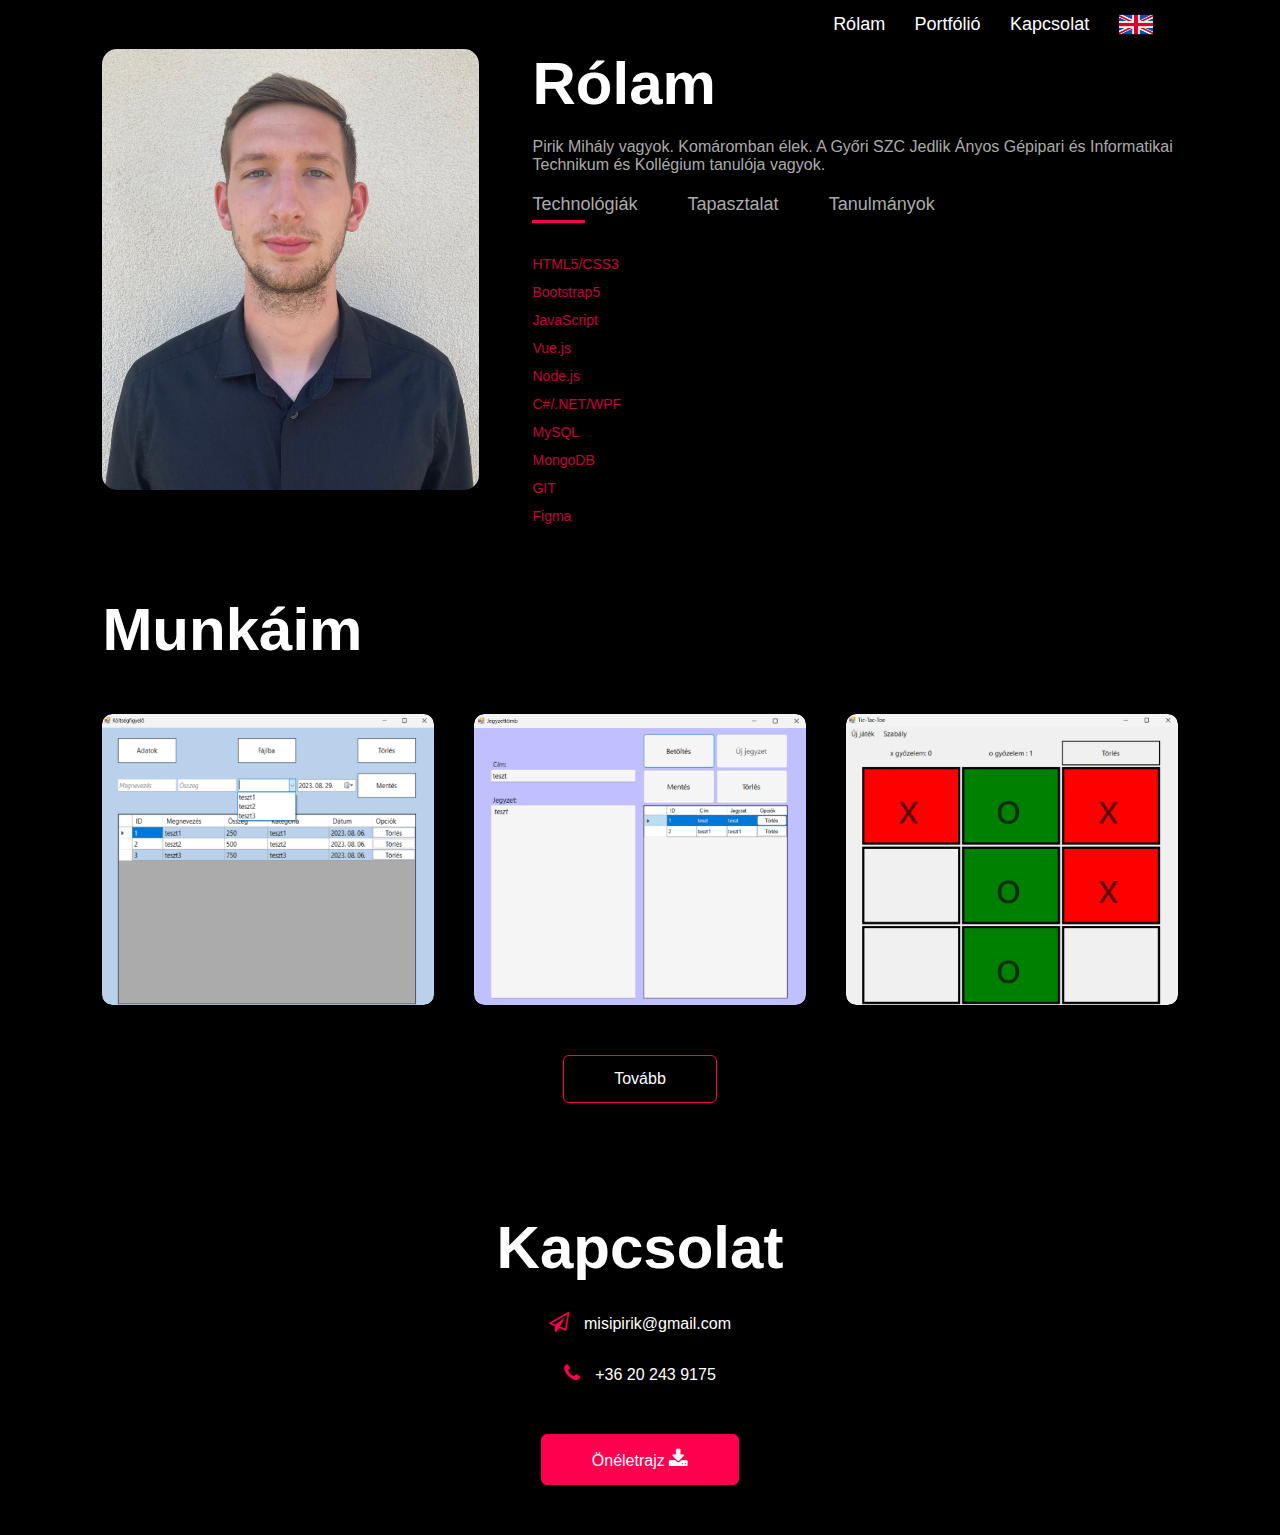
==== index.html @ 2d7d6400 "portfolio" ====
<!DOCTYPE html>
<html lang="hu">

<head>
  <meta charset="UTF-8">
  <meta name="viewport" content="width=device-width, initial-scale=1.0">

  <title>Pirik Mihály | Portfólió</title>

  <meta name="description" content="">
  <meta name="keywords" content="Pirik Mihály">
  <link rel="stylesheet" type="text/css" href="style.css">
  <link rel="stylesheet" href="https://cdnjs.cloudflare.com/ajax/libs/font-awesome/4.7.0/css/font-awesome.min.css">
</head>

<body>
  <div class="container">
    <nav>
      <ul id="sidemenu">
        <li><a href="#about">Rólam</a></li>
        <li><a href="#portfolio">Portfólió</a></li>
        <li><a href="#contact">Kapcsolat</a></li>
        <li><a href="indexE.html"><img class="img" src="images/united-kingdom.png" width="34px" height="29"></a></li>
        <i class="fa fa-close" onclick="closemenu()"></i>
      </ul>
      <i class="fa fa-reorder" onclick="openmenu()"></i>
    </nav>
  </div>
  <div id="about">
    <div class="container">
      <div class="row">
        <div class="about-col-1">
          <img class="pm-image" src="images/pm.JPG">
        </div>
        <div class="about-col-2">
          <h1 class="sub-title">Rólam</h1>
          <p class="description">Pirik Mihály vagyok. Komáromban élek. A Győri SZC Jedlik Ányos Gépipari és Informatikai
            Technikum és Kollégium tanulója vagyok.</p>

          <div class="tab-titles">
            <p class="tab-links active-link" onclick="opentab('skills')">Technológiák</p>
            <p class="tab-links" onclick="opentab('experience')">Tapasztalat</p>
            <p class="tab-links" onclick="opentab('education')">Tanulmányok</p>
          </div>
          <div>
            <div class="tab-contents active-tab" id="skills">
              <ul>
                <li><span>HTML5/CSS3</span></li>
                <li><span>Bootstrap5</span></li>
                <li><span>JavaScript</span></li>
                <li><span>Vue.js</span></li>
                <li><span>Node.js</span></li>
                <li><span>C#/.NET/WPF</span></li>
                <li><span>MySQL</span></li>
                <li><span>MongoDB</span></li>
                <li><span>GIT</span></li>
                <li><span>Figma</span></li>
              </ul>
            </div>
            <div class="tab-contents" id="experience">
              <ul>
                <li><span>2022.02. - </span><br>Hartmann Hungary Kft., Ács</li>
                <li><span>2021.03. - 2021.08.</span><br>Kompress Nyomdaipari Kft., Komárom</li>
              </ul>
            </div>
            <div class="tab-contents" id="education">
              <ul>
                <li><span>2022 - </span><br>Győri SZC Jedlik Ányos Gépipari és Informatikai Technikum és
                  Kollégium, Győr</li>
                <li><span>2016 - 2020</span><br>Tatabányai SZC Kultsár István Technikum és Szakgimnázium, Komárom</li>
              </ul>
            </div>
          </div>
        </div>
      </div>
    </div>
  </div>

  <div id="portfolio">
    <div class="container">
      <h1 class="sub-title">Munkáim</h1>
      <div class="work-list">
        <div class="work">
          <img src="images/koltsegfigyelo.png">
          <div class="layer">
            <h3>Költségfigyelő</h3>
            <p>Ezzel a Windows forms programmal rendszerezhetjük a kiadásainkat kategóriákra bontva.
              Az elmentett adatokat egy adatbázisban tárolja, melyeket később le lehet menteni egy csv fájlba.</p>
            <a href="https://github.com/MihalyPirik/Koltsegfigyelo"><i class="fa fa-external-link"
                style="font-size:30px"></i></a>
          </div>
        </div>
        <div class="work">
          <img src="images/jegyzettomb.png">
          <div class="layer">
            <h3>Jegyzettömb</h3>
            <p>Ezzel a Windows forms programmal jegyzeteket készíthetünk. Az elmentett adatokat egy adatbázisban
              tárolja.</p>
            <a href="https://github.com/MihalyPirik/Jegyzettomb"><i class="fa fa-external-link"
                style="font-size:30px"></i></a>
          </div>
        </div>
        <div class="work">
          <img src="images/tic-tac-toe.png">
          <div class="layer">
            <h3>Tic-Tac-Toe</h3>
            <p>Egy 3×3 mezőből álló táblára felváltva teszik le a játékosok a jeleiket, bármelyik még szabad mezőre.
              Az nyer, akinek sikerül egy vonalban 3 jelet elhelyeznie, vízszintes, függőleges vagy átlós irányban.</p>
            <a href="https://github.com/MihalyPirik/Tic-Tac-Toe"><i class="fa fa-external-link"
                style="font-size:30px"></i></a>
          </div>
        </div>
      </div>
      <a href="https://github.com/MihalyPirik" class="btn">Tovább</a>
    </div>
  </div>

  <div id="contact">
    <div class="container">
      <div id="row">
        <div class="contact">
          <h1 class="sub-title">Kapcsolat</h1>
          <p><i class="fa fa-send-o" style="font-size:20px"></i>misipirik@gmail.com</p>
          <p><i class="fa fa-phone" style="font-size:20px"></i>+36 20 243 9175</p>
          <a href="images/CV_Pirik_Mihaly.pdf" download class="btn btn2">Önéletrajz <i class="fa fa-download"
              style="font-size:20px"></i></a>
        </div>
      </div>
    </div>
  </div>

  <script>
    let tablinks = document.getElementsByClassName("tab-links");
    let tabcontents = document.getElementsByClassName("tab-contents");
    function opentab(tabname) {
      for (tablink of tablinks) {
        tablink.classList.remove("active-link")
      }
      for (tabcontent of tabcontents) {
        tabcontent.classList.remove("active-tab")
      }
      event.currentTarget.classList.add("active-link");
      document.getElementById(tabname).classList.add("active-tab");
    }
  </script>

  <script>
    let sidemenu = document.getElementById("sidemenu");

    function openmenu() {
      sidemenu.style.right = "0";
    }
    function closemenu() {
      sidemenu.style.right = "-200px";
    }
  </script>

</body>

</html>
---- style.css ----
* {
  margin: 0;
  padding: 0;
  font-family: "Poppins", sans-serif;
  box-sizing: border-box;
}

html {
  scroll-behavior: smooth;
}

body {
  background-color: #000000;
  color: #fff;
}

.container {
  padding: 0px 8%;
  margin-top: 10px;
}

nav {
  display: flex;
  align-items: center;
  justify-content: right;
  flex-wrap: wrap;
}

nav ul li {
  display: inline-block;
  list-style: none;
}

nav ul li a {
  color: #fff;
  text-decoration: none;
  font-size: 18px;
  position: relative;
  vertical-align: middle;
  margin-right: 25px;
}

nav ul li a::after {
  content: "";
  width: 0;
  height: 3px;
  background: #ff004f;
  position: absolute;
  left: 0;
  bottom: -6px;
  transition: 0.5s;
}

nav ul li a:hover::after {
  width: 100%;
}

.img {
  vertical-align: middle;
}

#about {
  color: #ababab;
}

.row {
  display: flex;
  justify-content: space-between;
  flex-wrap: wrap;
}

.about-col-1 {
  flex-basis: 35%;
}

.about-col-1 img {
  width: 100%;
  border-radius: 15px;
}

.about-col-2 {
  flex-basis: 60%;
}

.sub-title {
  font-size: 60px;
  font-weight: 600;
  margin-bottom: 20px;
  color: #fff;
}

.tab-titles {
  display: flex;
  margin: 20px 0 40px;
}

.tab-links {
  margin-right: 50px;
  font-size: 18px;
  font-weight: 500;
  cursor: pointer;
  position: relative;
}

.tab-links::after {
  content: "";
  width: 0;
  height: 3px;
  background: #ff004f;
  position: absolute;
  left: 0;
  bottom: -8px;
  transition: 0.5s;
}

.tab-links.active-link::after {
  width: 50%;
}

.tab-contents ul li {
  list-style: none;
  margin: 10px 0;
}

.tab-contents ul li span {
  font-size: 14px;
  color: #c1003d;
}

.tab-contents {
  display: none;
}

.tab-contents.active-tab {
  display: block;
}

#portfolio {
  padding: 50px 0;
}

.work-list {
  display: grid;
  grid-template-columns: repeat(auto-fit, minmax(250px, 1fr));
  grid-gap: 40px;
  margin-top: 50px;
}

.work {
  border-radius: 10px;
  position: relative;
  overflow: hidden;
}

.work img {
  width: 100%;
  height: 100%;
  border-radius: 10px;
  display: block;
  transition: transform 0.5s;
}

.layer {
  width: 100%;
  height: 0;
  background: linear-gradient(rgb(0, 0, 0, 0.6), #ff004f);
  border-radius: 10px;
  position: absolute;
  left: 0;
  bottom: 0;
  overflow: hidden;
  display: flex;
  align-items: center;
  justify-content: center;
  flex-direction: column;
  padding: 0 40px;
  text-align: center;
  font-size: 14px;
  transition: height 0.5s;
}

.layer h3 {
  font-weight: 500;
  margin-bottom: 20px;
}

.layer a {
  margin-top: 20px;
  color: #ff004f;
  text-decoration: none;
  font-size: 30px;
  line-height: 60px;
  background: #fff;
  width: 60px;
  height: 60px;
  border-radius: 50%;
  text-align: center;
}

.work:hover img {
  transform: scale(1.1);
}

.work:hover .layer {
  height: 100%;
}

.btn {
  display: block;
  margin: 50px auto;
  width: fit-content;
  border: 1px solid #ff004f;
  padding: 14px 50px;
  border-radius: 6px;
  text-decoration: none;
  color: #fff;
  transition: background 0.5s;
}

.btn:hover {
  background: #ff004f;
}

.contact {
  text-align: center;
}

.contact p {
  margin-top: 30px;
}

.contact p i {
  color: #ff004f;
  margin-right: 15px;
  font-size: 25px;
}

.social-icons {
  margin-top: 30px;
}

.social-icons a {
  text-decoration: none;
  font-size: 30px;
  margin-right: 15px;
  color: #ababab;
  display: inline-block;
  transition: transform 0.5s;
}

.social-icons a:hover {
  color: #ff004f;
  transform: translateY(-5px);
}

.btn.btn2 {
  display: inline-block;
  background: #ff004f;
}

nav .fa {
  display: none;
}

@media only screen and (min-width: 600px) and (max-width: 1100px) {
  .pm-image {
    padding: 50px;
  }

  nav {
    font-size: 80px;
  }

  nav .fa {
    display: block;
    font-size: 80px;
    margin-bottom: 20px;
  }

  nav ul {
    background: #ff004f;
    position: fixed;
    top: 0;
    right: -200px;
    width: 200px;
    height: 100vh;
    padding-top: 50px;
    z-index: 2;
    transition: right 0.5s;
  }

  nav ul li {
    display: block;
    margin: 5px 25px;
  }

  nav ul .fa {
    position: absolute;
    top: 10px;
    left: 25px;
    cursor: pointer;
  }

  .sub-title {
    font-size: 55px;
  }

  #about {
    color: #ababab;
  }

  .about-col-1,
  .about-col-2 {
    flex-basis: 100%;
  }

  .about-col-1 {
    margin-bottom: 25px;
  }

  .about-col-2 {
    font-size: 25px;
  }

  .tab-links {
    font-size: 25px;
    margin-right: 30px;
  }

  .contact-left,
  .contact-right {
    flex-basis: 100%;
  }

  .description {
    font-size: 22px;
  }

  .tab-contents ul li span {
    font-size: 18px;
  }
}

@media only screen and (max-width: 600px) {
  .pm-image {
    padding: 30px;
  }

  nav .fa {
    display: block;
    font-size: 50px;
  }

  nav ul {
    background: #ff004f;
    position: fixed;
    top: 0;
    right: -200px;
    width: 200px;
    height: 100vh;
    padding-top: 50px;
    z-index: 2;
    transition: right 0.5s;
  }

  nav ul li {
    display: block;
    margin: 25px;
  }

  nav ul .fa {
    position: absolute;
    top: 25px;
    left: 25px;
    cursor: pointer;
  }

  .sub-title {
    font-size: 40px;
  }

  #about {
    color: #ababab;
  }

  .about-col-1,
  .about-col-2 {
    flex-basis: 100%;
  }

  .about-col-2 {
    font-size: 14px;
  }

  .tab-links {
    font-size: 16px;
    margin-right: 5px;
  }

  .contact-left,
  .contact-right {
    flex-basis: 100%;
  }
}
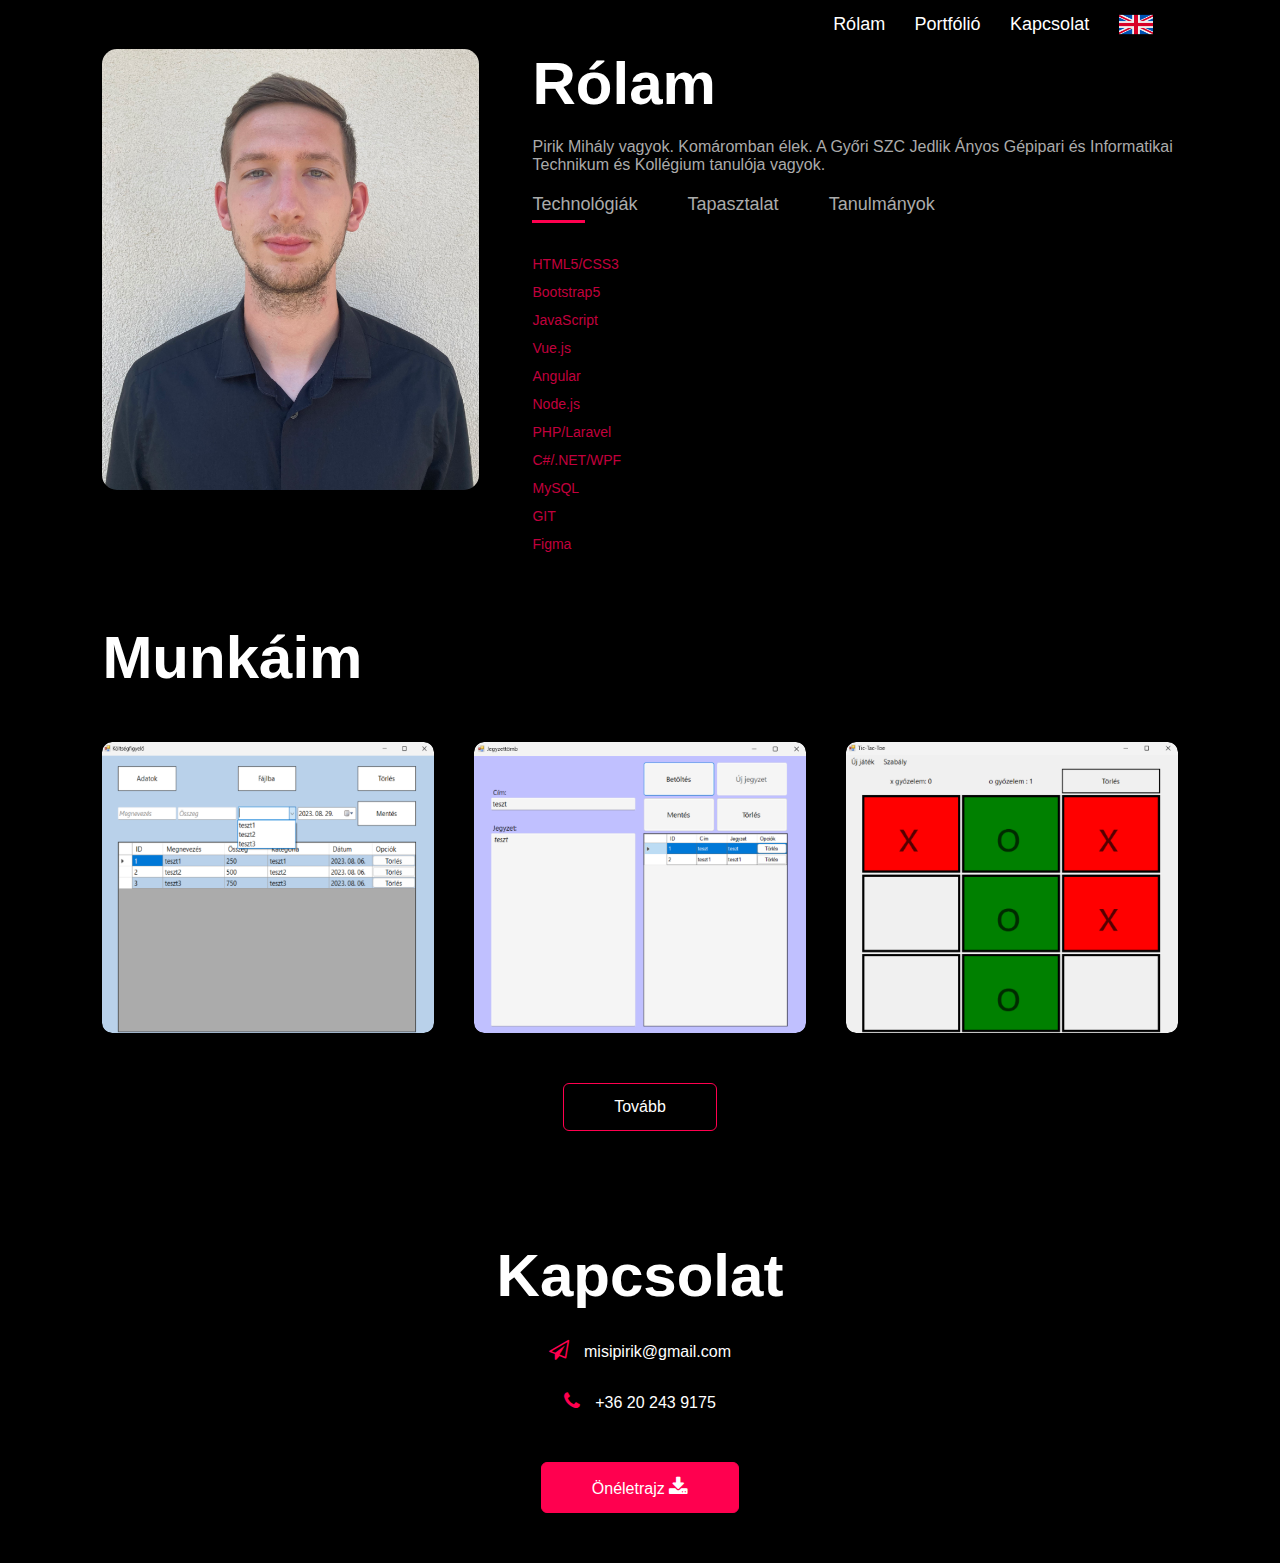
==== commit 6baa8752: "skills and education update" ====
--- a/index.html
+++ b/index.html
@@ -49,10 +49,11 @@
                 <li><span>Bootstrap5</span></li>
                 <li><span>JavaScript</span></li>
                 <li><span>Vue.js</span></li>
+                <li><span>Angular</span></li>
                 <li><span>Node.js</span></li>
+                <li><span>PHP/Laravel</span></li>
                 <li><span>C#/.NET/WPF</span></li>
                 <li><span>MySQL</span></li>
-                <li><span>MongoDB</span></li>
                 <li><span>GIT</span></li>
                 <li><span>Figma</span></li>
               </ul>
@@ -65,9 +66,12 @@
             </div>
             <div class="tab-contents" id="education">
               <ul>
+                <li><span>2023 - </span><br>Győri SZC Jedlik Ányos Gépipari és Informatikai Technikum és
+                  Kollégium, Győr<br><span class="program">Webfejlesztő</span></li>
                 <li><span>2022 - </span><br>Győri SZC Jedlik Ányos Gépipari és Informatikai Technikum és
-                  Kollégium, Győr</li>
-                <li><span>2016 - 2020</span><br>Tatabányai SZC Kultsár István Technikum és Szakgimnázium, Komárom</li>
+                  Kollégium, Győr<br><span class="program">Szoftverfejlesztő- és tesztelő technikus</span></li>
+                <li><span>2016 - 2020</span><br>Tatabányai SZC Kultsár István Technikum és Szakgimnázium,
+                  Komárom<br><span class="program">Érettségi</span></li>
               </ul>
             </div>
           </div>
--- a/style.css
+++ b/style.css
@@ -125,6 +125,12 @@
 .tab-contents ul li span {
   font-size: 14px;
   color: #c1003d;
+}
+
+.program {
+  color: #ababab !important;
+  font-style: italic;
+  margin-left: 2rem;
 }
 
 .tab-contents {
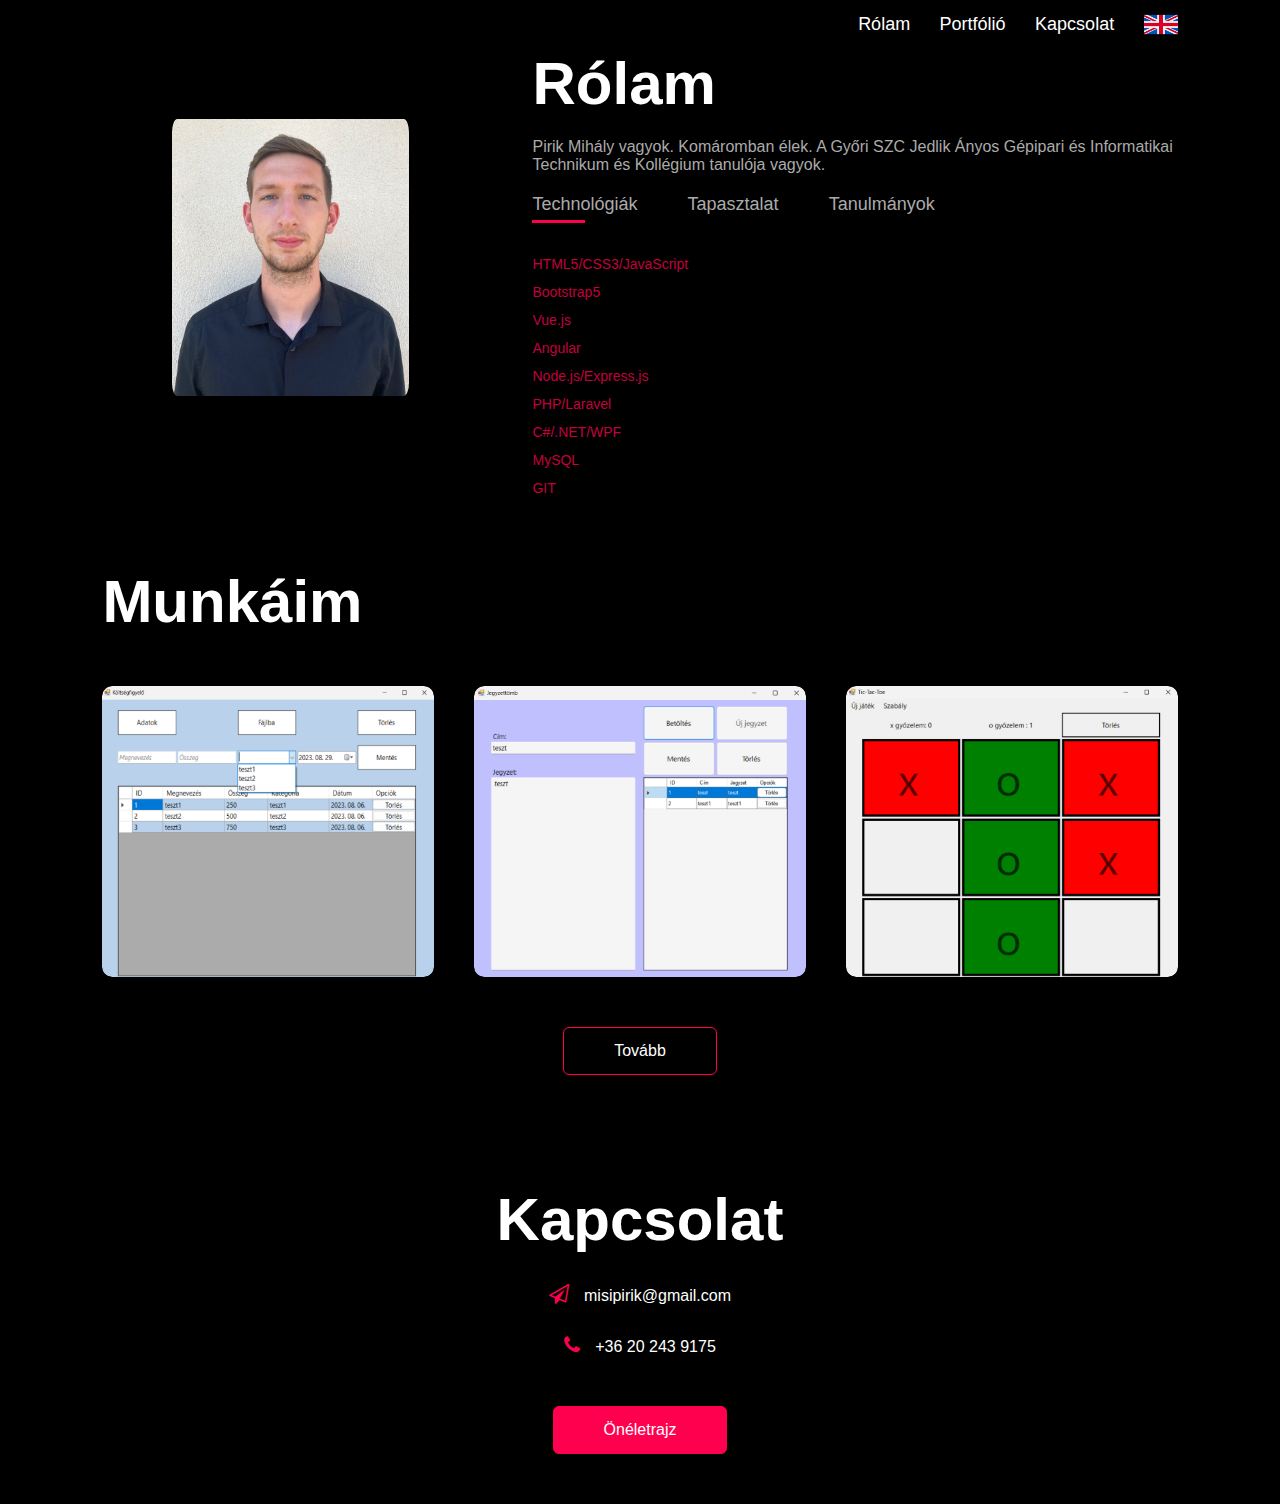
==== commit cf0a8dae: "language change update" ====
--- a/index.html
+++ b/index.html
@@ -5,7 +5,7 @@
   <meta charset="UTF-8">
   <meta name="viewport" content="width=device-width, initial-scale=1.0">
 
-  <title>Pirik Mihály | Portfólió</title>
+  <title id="title">Pirik Mihály | Portfólió</title>
 
   <meta name="description" content="">
   <meta name="keywords" content="Pirik Mihály">
@@ -17,10 +17,12 @@
   <div class="container">
     <nav>
       <ul id="sidemenu">
-        <li><a href="#about">Rólam</a></li>
-        <li><a href="#portfolio">Portfólió</a></li>
-        <li><a href="#contact">Kapcsolat</a></li>
-        <li><a href="indexE.html"><img class="img" src="images/united-kingdom.png" width="34px" height="29"></a></li>
+        <li><a id="about-menu" href="#about">Rólam</a></li>
+        <li><a id="portfolio-menu" href="#portfolio">Portfólió</a></li>
+        <li><a id="contact-menu" href="#contact">Kapcsolat</a></li>
+        <li id="changeLanguage"><img id="image-menu" class="img" src="images/united-kingdom.png" width="34px"
+            height="29">
+        </li>
         <i class="fa fa-close" onclick="closemenu()"></i>
       </ul>
       <i class="fa fa-reorder" onclick="openmenu()"></i>
@@ -30,32 +32,31 @@
     <div class="container">
       <div class="row">
         <div class="about-col-1">
-          <img class="pm-image" src="images/pm.JPG">
+          <img id="pm-image" src="images/pm.JPG">
         </div>
         <div class="about-col-2">
-          <h1 class="sub-title">Rólam</h1>
-          <p class="description">Pirik Mihály vagyok. Komáromban élek. A Győri SZC Jedlik Ányos Gépipari és Informatikai
+          <h1 id="about-me" class="sub-title">Rólam</h1>
+          <p id="description" class="description">Pirik Mihály vagyok. Komáromban élek. A Győri SZC Jedlik Ányos
+            Gépipari és Informatikai
             Technikum és Kollégium tanulója vagyok.</p>
 
           <div class="tab-titles">
-            <p class="tab-links active-link" onclick="opentab('skills')">Technológiák</p>
-            <p class="tab-links" onclick="opentab('experience')">Tapasztalat</p>
-            <p class="tab-links" onclick="opentab('education')">Tanulmányok</p>
+            <p id="skills-tab" class="tab-links active-link" onclick="opentab('skills')">Technológiák</p>
+            <p id="experience-tab" class="tab-links" onclick="opentab('experience')">Tapasztalat</p>
+            <p id="education-tab" class="tab-links" onclick="opentab('education')">Tanulmányok</p>
           </div>
           <div>
             <div class="tab-contents active-tab" id="skills">
               <ul>
-                <li><span>HTML5/CSS3</span></li>
+                <li><span>HTML5/CSS3/JavaScript</span></li>
                 <li><span>Bootstrap5</span></li>
-                <li><span>JavaScript</span></li>
                 <li><span>Vue.js</span></li>
                 <li><span>Angular</span></li>
-                <li><span>Node.js</span></li>
+                <li><span>Node.js/Express.js</span></li>
                 <li><span>PHP/Laravel</span></li>
                 <li><span>C#/.NET/WPF</span></li>
                 <li><span>MySQL</span></li>
                 <li><span>GIT</span></li>
-                <li><span>Figma</span></li>
               </ul>
             </div>
             <div class="tab-contents" id="experience">
@@ -66,12 +67,14 @@
             </div>
             <div class="tab-contents" id="education">
               <ul>
+                <li><span>2024</span><br>Danubius Expert Zrt., Budapest<br><span id="software-developer-course" class="program">Szoftverfejlesztő kurzus</span></li>
                 <li><span>2023 - </span><br>Győri SZC Jedlik Ányos Gépipari és Informatikai Technikum és
-                  Kollégium, Győr<br><span class="program">Webfejlesztő</span></li>
+                  Kollégium, Győr<br><span id="web-developer" class="program">Webfejlesztő</span></li>
                 <li><span>2022 - </span><br>Győri SZC Jedlik Ányos Gépipari és Informatikai Technikum és
-                  Kollégium, Győr<br><span class="program">Szoftverfejlesztő- és tesztelő technikus</span></li>
+                  Kollégium, Győr<br><span id="software-developer-and-testing-technician"
+                    class="program">Szoftverfejlesztő- és tesztelő technikus</span></li>
                 <li><span>2016 - 2020</span><br>Tatabányai SZC Kultsár István Technikum és Szakgimnázium,
-                  Komárom<br><span class="program">Érettségi</span></li>
+                  Komárom<br><span id="graduation" class="program">Érettségi</span></li>
               </ul>
             </div>
           </div>
@@ -82,13 +85,13 @@
 
   <div id="portfolio">
     <div class="container">
-      <h1 class="sub-title">Munkáim</h1>
+      <h1 id="my-works" class="sub-title">Munkáim</h1>
       <div class="work-list">
         <div class="work">
           <img src="images/koltsegfigyelo.png">
           <div class="layer">
-            <h3>Költségfigyelő</h3>
-            <p>Ezzel a Windows forms programmal rendszerezhetjük a kiadásainkat kategóriákra bontva.
+            <h3 id="app-one-title">Költségfigyelő</h3>
+            <p id="app-one-body">Ezzel a Windows forms programmal rendszerezhetjük a kiadásainkat kategóriákra bontva.
               Az elmentett adatokat egy adatbázisban tárolja, melyeket később le lehet menteni egy csv fájlba.</p>
             <a href="https://github.com/MihalyPirik/Koltsegfigyelo"><i class="fa fa-external-link"
                 style="font-size:30px"></i></a>
@@ -97,8 +100,9 @@
         <div class="work">
           <img src="images/jegyzettomb.png">
           <div class="layer">
-            <h3>Jegyzettömb</h3>
-            <p>Ezzel a Windows forms programmal jegyzeteket készíthetünk. Az elmentett adatokat egy adatbázisban
+            <h3 id="app-two-title">Jegyzettömb</h3>
+            <p id="app-two-body">Ezzel a Windows forms programmal jegyzeteket készíthetünk. Az elmentett adatokat egy
+              adatbázisban
               tárolja.</p>
             <a href="https://github.com/MihalyPirik/Jegyzettomb"><i class="fa fa-external-link"
                 style="font-size:30px"></i></a>
@@ -107,15 +111,16 @@
         <div class="work">
           <img src="images/tic-tac-toe.png">
           <div class="layer">
-            <h3>Tic-Tac-Toe</h3>
-            <p>Egy 3×3 mezőből álló táblára felváltva teszik le a játékosok a jeleiket, bármelyik még szabad mezőre.
+            <h3 id="app-three-title">Tic-Tac-Toe</h3>
+            <p id="app-three-body">Egy 3×3 mezőből álló táblára felváltva teszik le a játékosok a jeleiket, bármelyik
+              még szabad mezőre.
               Az nyer, akinek sikerül egy vonalban 3 jelet elhelyeznie, vízszintes, függőleges vagy átlós irányban.</p>
             <a href="https://github.com/MihalyPirik/Tic-Tac-Toe"><i class="fa fa-external-link"
                 style="font-size:30px"></i></a>
           </div>
         </div>
       </div>
-      <a href="https://github.com/MihalyPirik" class="btn">Tovább</a>
+      <a id="see-more" href="https://github.com/MihalyPirik" class="btn">Tovább</a>
     </div>
   </div>
 
@@ -123,10 +128,10 @@
     <div class="container">
       <div id="row">
         <div class="contact">
-          <h1 class="sub-title">Kapcsolat</h1>
+          <h1 id="contact-me" class="sub-title">Kapcsolat</h1>
           <p><i class="fa fa-send-o" style="font-size:20px"></i>misipirik@gmail.com</p>
           <p><i class="fa fa-phone" style="font-size:20px"></i>+36 20 243 9175</p>
-          <a href="images/CV_Pirik_Mihaly.pdf" download class="btn btn2">Önéletrajz <i class="fa fa-download"
+          <a id="CV" href="images/CV_Pirik_Mihaly.pdf" download class="btn btn2">Önéletrajz <i class="fa fa-download"
               style="font-size:20px"></i></a>
         </div>
       </div>
@@ -158,6 +163,7 @@
       sidemenu.style.right = "-200px";
     }
   </script>
+  <script src="./script.js"></script>
 
 </body>
 
--- a/style.css
+++ b/style.css
@@ -53,6 +53,12 @@
 
 nav ul li a:hover::after {
   width: 100%;
+}
+
+#pm-image {
+  padding: 70px;
+  border-radius: 20%;
+  filter: brightness(105%) contrast(105%);
 }
 
 .img {
@@ -269,8 +275,8 @@
 }
 
 @media only screen and (min-width: 600px) and (max-width: 1100px) {
-  .pm-image {
-    padding: 50px;
+  #pm-image {
+    padding: 100px;
   }
 
   nav {
@@ -348,8 +354,8 @@
 }
 
 @media only screen and (max-width: 600px) {
-  .pm-image {
-    padding: 30px;
+  #pm-image {
+    padding: 40px;
   }
 
   nav .fa {
